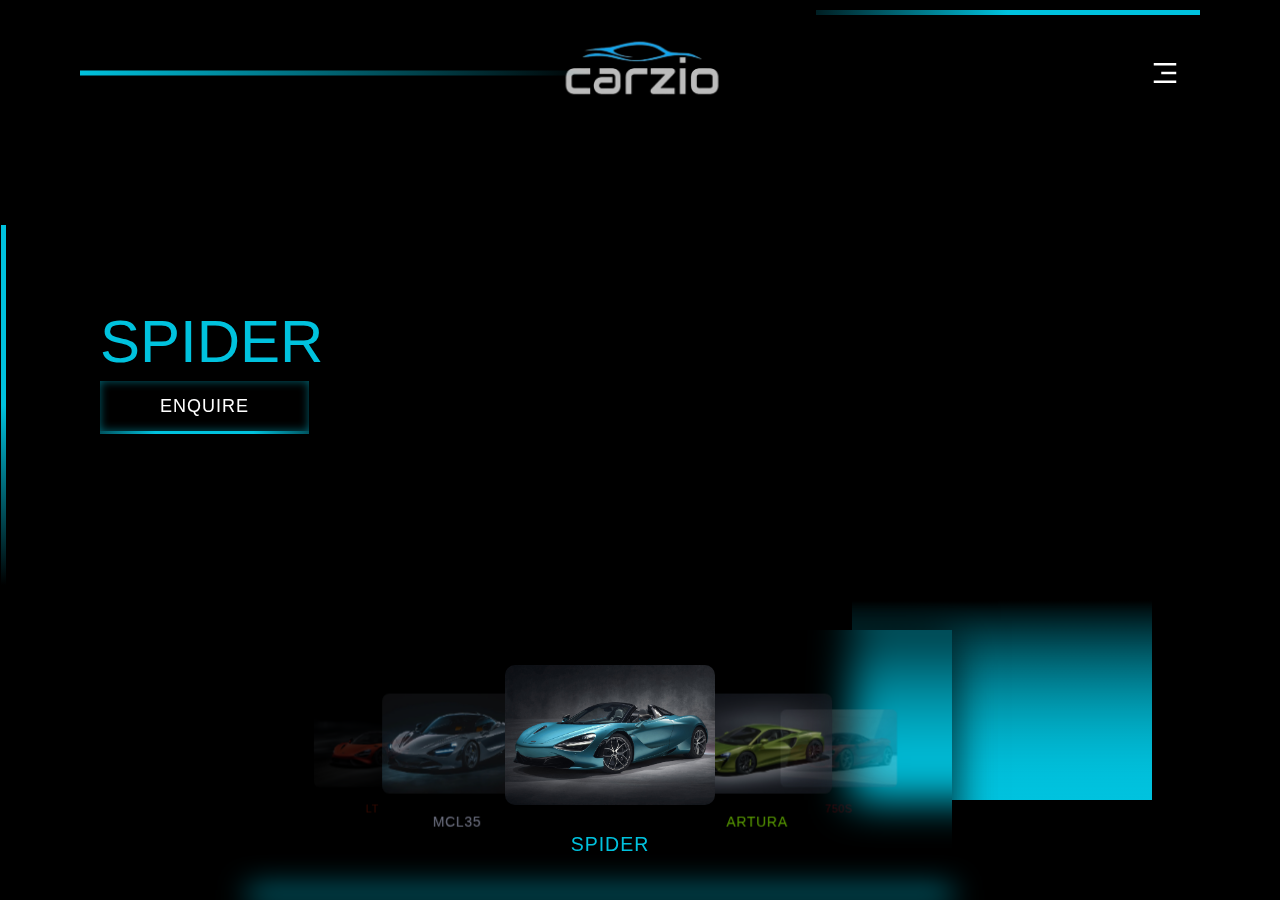
==== index.html @ 2d52933a "Update index.html" ====
<!DOCTYPE html>
<html lang="en">
<head>
    <meta charset="UTF-8">
    <meta name="viewport" content="width=device-width, initial-scale=1.0">
    
   
    <link 
    rel="stylesheet" 
    href="https://cdnjs.cloudflare.com/ajax/libs/materialize/1.0.0/css/materialize.min.css"
    />
  <link 
    rel="stylesheet" 
    href="https://cdn.jsdelivr.net/npm/bootstrap-icons@1.11.1/font/bootstrap-icons.css"
    integrity="sha384-4LISF5TTJX/fLmGSxO53rV4miRxdg84mZsxmO8Rx5jGtp/LbrixFETvWa5a6sESd" 
    crossorigin="anonymous"
    />

   <link rel="stylesheet" type="text/css" href="style.css"/>
  <title>Carzio</title>
</head>
<body>
    
    <header>
        <span class="year">2024</span>
        <a href="/" class="logo"><img src="imagenes/CARZIO logo.png" alt="logo"></a>
        <a href="#" class="menu" onclick="toggleMenu()"></a>
    </header>

    <div class="banner">
        <ul class="nav">
            <li><a href="index.html">Inicio</a></li>
            <li><a href="analisis.html">Analisis</a></li>
            <li><a href="metodos.html">Metodos</a></li>
            <li><a href="arquitectura.html">Arquitectura</a></li>
        </ul>

        <div class="bg-video-list">
            <video class="bg-video mclaren-1 active"
            src="imagenes/mclaren-1.mp4"
            autoplay
            toop
            muted
            ></video>

            <video class="bg-video mclaren-2"
            src="imagenes/mclaren-2.mp4"
            autoplay
            toop
            muted
            ></video>

            <video class="bg-video mclaren-3"
            src="imagenes/mclaren-3.mp4"
            autoplay
            toop
            muted
            ></video>

            <video class="bg-video mclaren-4"
            src="imagenes/mclaren-4.mp4"
            autoplay
            toop
            muted
            ></video>

            <video class="bg-video mclaren-5"
            src="imagenes/mclaren-5.mp4"
            autoplay
            toop
            muted
            ></video>
        </div>

        <div class="content">
            
            <h3 class="model mclaren-1 active">Spider</h3>
            <h3 class="model mclaren-2" style="color: #92ff00;">Artura</h3>
            <h3 class="model mclaren-3" style="color: #ff0015;">750s</h3>
            <h3 class="model mclaren-4" style="color: #ff2e00;">Lt</h3>
            <h3 class="model mclaren-5" style="color: #bbc0dd;">MCL35</h3>
           
            <a href="#">Enquire</a>
        </div>

        <div class="screen">
            <div class="shadow"></div>
            <div>
                <span style="--i: 0">
                <video class="trailer mclaren-1 screen-video active"
                src="imagenes/mclaren-1.mp4"
                autoplay
                loop
                muted
                ></video>

                <video class="trailer mclaren-2 screen-video"
                src="imagenes/mclaren-2.mp4"
                autoplay
                loop
                muted
                ></video>

                <video class="trailer mclaren-3 screen-video"
                src="imagenes/mclaren-3.mp4"
                autoplay
                loop
                muted
                ></video>

                <video class="trailer mclaren-4 screen-video"
                src="imagenes/mclaren-4.mp4"
                autoplay
                loop
                muted
                ></video>

                <video class="trailer mclaren-5 screen-video"
                src="imagenes/mclaren-5.mp4"
                autoplay
                loop
                muted
                ></video>
            </span>
                <span style="--i: 1">
                <video src="imagenes/trailer-1.mp4" 
                class="screen-video"
                autoplay
                loop
                muted
                ></video>
                </span>
                <span style="--i: 2">
                    <video src="imagenes/trailer-2.mp4" 
                    class="screen-video"
                    autoplay
                    loop
                    muted
                    ></video></span>
                <span style="--i: 3">
                    <video src="imagenes/trailer-3.mp4" 
                    class="screen-video"
                    autoplay
                    loop
                    muted
                    ></video></span>
            </div>
        </div>
        <div class="gallery">
            <div class="carousel">
                <a class="carousel-item" href="#" onclick="changeVideo('mclaren-1');">
                    <img src="imagenes/mclaren-1.jpg" alt="">
                    <h4>SPIDER</h4>
                </a>
                <a class="carousel-item" href="#"  onclick="changeVideo('mclaren-2');">
                    <img src="imagenes/mclaren-2.jpg" alt="">
                    <h4 style="color: #92ff00;">ARTURA</h4>
                </a>
                <a class="carousel-item" href="#"  onclick="changeVideo('mclaren-3');">
                    <img src="imagenes/mclaren-3.jpeg" alt="">
                    <h4 style="color: #ff0015;">750S</h4>
                </a>
                <a class="carousel-item" href="#"  onclick="changeVideo('mclaren-4');">
                    <img src="imagenes/mclaren-4.jpeg" alt="">
                    <h4 style="color: #ff2e00;">LT</h4>
                </a>
                <a class="carousel-item" href="#"  onclick="changeVideo('mclaren-5');">
                    <img src="imagenes/mclaren-5.jpeg" alt="">
                    <h4 style="color: #bbc0dd;">MCL35</h4>
                </a>
            </div>
        </div>
    </div>
    <ul class="sci">
        <li><a href="#"><i class="bi bi-facebook"></i></a></li>
        <li><a href="#"><i class="bi bi-instagram"></i></a></li>
        <li><a href="#"><i class="bi bi-whatsapp"></i></a></li>
    </ul>
    <script src="https://code.jquery.com/jquery-3.7.1.js"></script>
    <script src="https://cdnjs.cloudflare.com/ajax/libs/materialize/1.0.0/js/materialize.min.js"></script>
    <script src="scriptmain.js"></script>
    <script type="text/javascript">
    $(document).ready(function(){
        $('.carousel').carousel();
      });
    </script>
</body>
</html>
---- style.css ----
@import url('https://fonts.googleapis.com/css2?family=Racing+Sans+One&display=swap');
*{
    margin: 0;
    padding: 0;
    box-sizing: border-box;   
}

:root{
    --primary: #00c2de;
}

body {
    background: #000000;
    font-family: 'Roboto', sans-serif;
}

header{
    position: absolute;
    top: 0;
    left: 0;
    width: 100%;
    display: flex;
    justify-content: space-between;
    align-items: center;
    padding: 30px 100px;
    z-index: 1000;
}

header::after {
    position: absolute;
    content: '';
    top: 50%;
    transform: translateY(-50%);
    left: 80px;
    height: 5px;
    width: 40%;
    background: linear-gradient(90deg, var(--primary),transparent);
}

.logo {
    font-size: 30px;
    color: #ffffff;
}

.logo img {
    max-width: 200px;
    filter: invert(1);
    align-content: center;
}



header .menu {
    position: relative;
    height: 30px;
    width: 30px;
    background: url(imagenes/menu-3-fill.png) no-repeat;
    background-size: 30px;
    background-position: center;
    filter: invert(1);
    cursor: pointer;
}

header .menu.active {
    position: relative;
    height: 30px;
    width: 30px;
    background: url(imagenes/close-line.png) no-repeat;
    background-size: 30px;
    background-position: center;
    filter: invert(1);
    cursor: pointer;
}

.nav {
    z-index: 200;
    position: absolute;
    right: 80px;
    top: 0;
    width: 30%;
    height: 15px;
    border-bottom: 5px solid;
    border-image: linear-gradient(
        90deg, 
        transparent, 
        var(--primary), 
        var(--primary)
        )
        30;
        background: transparent;
        box-shadow: 0 0 40px rgba(0, 0, 0, 0.5);
        backdrop-filter: blur(20px);
        display: flex;
        justify-content: center;
        align-items: center;
        transition: 1s;
        transform-origin: right;
}

.nav.active {
    top: 100px;
    width: 40%;
    height: 100px;
    border-top: 5px solid;
    border-image: linear-gradient(
        90deg, 
        transparent, 
        var(--primary), 
        var(--primary),
        transparent
        )
        30;
    border-bottom: none;
}

.nav li{
    position: relative;
    list-style: none;
    opacity: 0;
    visibility: hidden;
    transform: translateY(-100px);
    transition: 0.5s;
}

.nav.active li {
    transform: translateY(0);
    visibility: visible;
    opacity: 1;
}

.nav li a {
    text-decoration: none;
    display: inline-flex;
    align-items: center;
    justify-content: center;
    color: #ffffff;
    text-transform: uppercase;
    font-weight: 200;
    letter-spacing: 1px;
    padding: 8px 20px;
    transition: 0.2s;
    cursor: pointer;
}

.nav li a:hover {
    box-shadow: inset 0 0 20px rgba(0, 194, 222, 0.5);
}

.banner {
    position: relative;
    width: 100%;
    min-height: 100vh;
    padding: 0 100px;
    display: flex;
    justify-content: flex-start;
    align-items: center;
    overflow: hidden;
    transition: 0.5s;
}

.banner::after {
    position: absolute;
    content: '';
    top: 0;
    left: 0;
    right: 0;
    bottom: 0;
    width: 100%;
    height: 100%;
    background: radial-gradient(
        rgba(0,0,0,0.1),
        rgba(0,0,0,0.3),
        rgba(0,0,0,0.6),
        rgba(0,0,0,0.9),
    );
}

.banner::before {
    position: absolute;
    content: '';
    top: 25%;
    left: 1px;
    width: 5px;
    height: 40%;
    background: linear-gradient(var(--primary), var(--primary), transparent);
    z-index: 100;
}

.banner .bg-video {
    display: none;
    position: absolute;
    content: '';
    top: 0;
    left: 0;
    width: 100%;
    height: 100%;
    object-fit: cover;
    object-position: right;
}

.banner .bg-video.active {
    display: block;
}

.banner .content {
    position: relative;
    max-width: 700px;
    padding-bottom: 200px;
    z-index: 100;
}

.banner .content h1 {
    font-family: 'Racing Sans One', cursive;
    font-size: 10em;
    color: #ffffff;
    font-weight: 500;
    line-height: 0.8em;
    letter-spacing: 5px;
}

.banner .content .model {
    font-size: 4em;
    text-transform: uppercase;
    color: var(--primary);
    display: none;
}

.banner .content .model.active {
    display: block;
}

.banner .content p {
    color: #ffffff;
    font-size: 200;
    letter-spacing: 1px;
    margin-bottom: 50px;
}

.banner .content a {
    position: relative;
    width: 200px;
    color: #ffffff;
    text-decoration: none;
    padding: 15px 60px;
    background: transparent;
    border-bottom: 3px solid;
    border-image: linear-gradient(
        90deg,
        transparent,
        var(--primary),
        var(--primary),
        transparent
    )
    30;
    box-shadow: inset 0 0 10px rgba(0, 194, 222, 0.5);
    backdrop-filter: blur(20px);
    text-transform: uppercase;
    font-size: 1.2em;
    font-weight: 300;
    letter-spacing: 1px;
    transition: 0.5s;
}

.banner .content a:hover {
    box-shadow: inset 0 0 50px rgba(0, 194, 222, 0.5);
}

.banner .screen {
    position: absolute;
    right: 10%;
    bottom: 100px;
    width: 300px;
    height: 200px;
    transform-style: preserve-3d;
    animation: animate 30s linear infinite;
    z-index: 100;
}

@keyframes animate {
    0%{
        transform: rotateX(-30deg) rotateY(0deg);
    }
    100%{
        transform: rotateX(-30deg) rotateY(360deg);
    }
}

.screen div {
    position: absolute;
    top: 0;
    left: 0;
    width: 100%;
    height: 100%;
    transform-style: preserve-3d;
}

.screen div span {
    position: absolute;
    top: 0;
    left: 0;
    width: 100%;
    height: 100%;
    overflow: hidden;
    background: linear-gradient(transparent, var(--primary));
    transform: rotateY(calc(90deg * var(--i))) translateZ(150px);
}

.shadow {
    position: absolute;
    content: '';
    top: 0;
    left: 0;
    width: 300px;
    height: 200px;
    background: var(--primary);
    transform: rotateX(-90deg) translateZ(150px);
    filter: blur(20px);
    box-shadow: 0 0 120px rgba(0, 194, 222, 0.2),
    0 0 120px rgba(0, 194, 222, 0.4)
    0 0 120px rgba(0, 194, 222, 0.6)
    0 0 120px rgba(0, 194, 222, 0.8)
    0 0 120px rgba(0, 194, 222, 1);
}

.screen div span video {
    position: absolute;
    bottom: 0;
    height: 75%;
    width: 100%;
    transition: 0.5s;
    object-fit: cover;
    object-position: center;
}

.trailer {
    display: none;
}

.trailer.active {
    display: block;
}

.banner .gallery {
    position: absolute;
    left: 600px;
    bottom: 0;
    transform: translateX(-50%);
    width: 55%;
    height: 30%;
    z-index: 100;
    background: transparent;
    box-shadow: 0px 10px 40px rgba(0, 0, 0, 0.5),
    0px -10px 40px rgba(0, 0, 0, 0.5);
    backdrop-filter: blur(20px);
    display: flex;
    justify-content: center;
    align-items: center;
}

.banner .gallery::before {
    position: absolute;
    content: '';
    left: 0;
    bottom: 0;
    height: 10px;
    width: 100%;
    background: var(--primary);
    filter: blur(15px);
}

.banner .gallery .carousel {
    width: 100%;
    height: 100%;
}

.carousel .carousel-item {
    margin: 0 10px;
    width: 210px;
    cursor: pointer;
}

.carousel .carousel-item img {
    border-radius: 10px;
    object-fit: cover;
    object-position: center;
}

.carousel .carousel-item h4 {
    text-align: center;
    color: var(--primary);
    font-size: 1.3em;
    font-weight: 300;
    letter-spacing: 1px;
}

.sci {
    position: absolute;
    top: 50%;
    right: 100px;
    transform: translateY(-50%);
    display: flex;
    flex-direction: column;
    justify-content: center;
    align-items: center;
    gap: 10px;
}

.sci li {
    list-style: none;
}

.sci li a {
    text-decoration: none;
    color: #ffffff;
    font-size: 1.2em;
    transition: 0.3s;
}

.sci li a:hover {
    color: var(--primary);
}
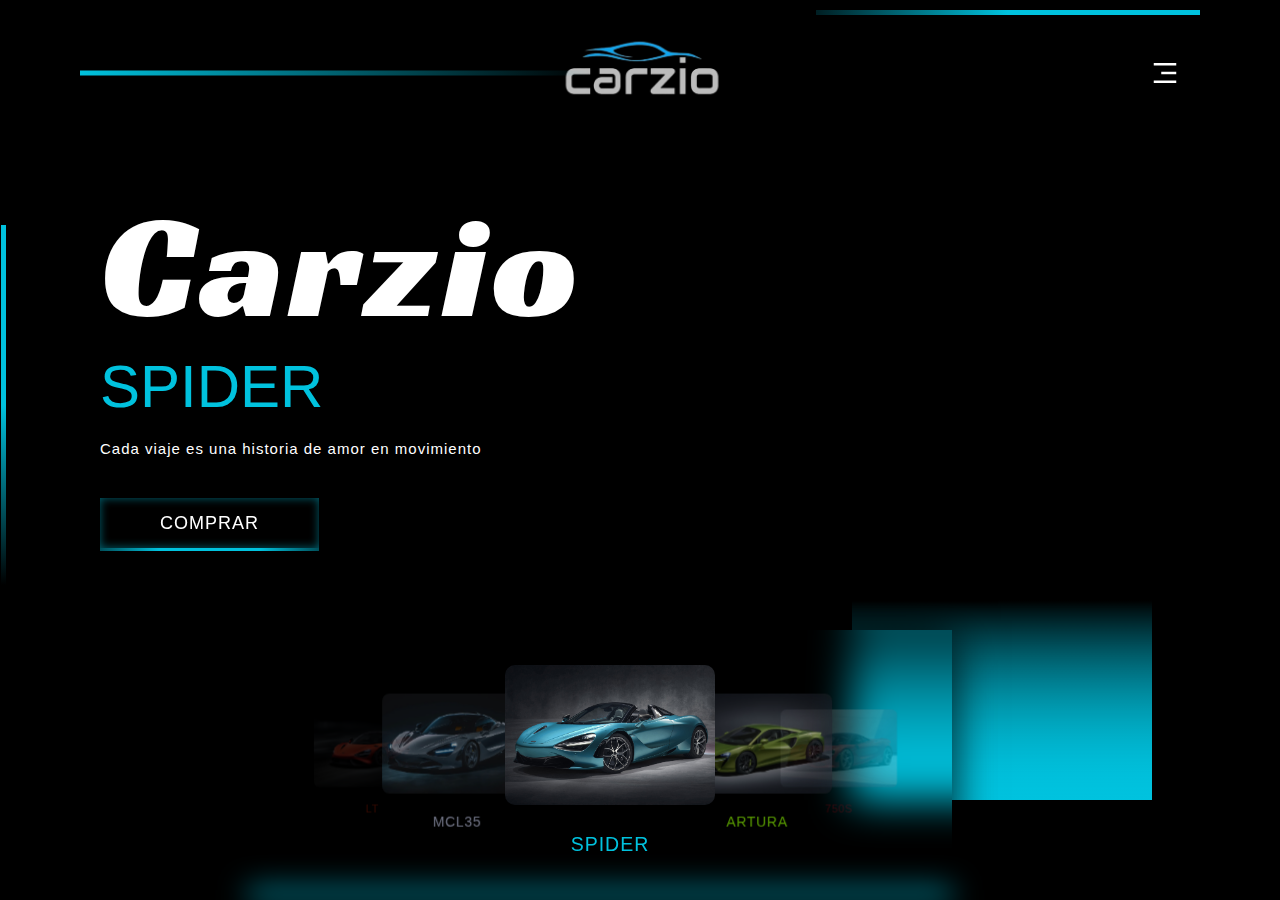
==== commit 69ea852f: "Update index.html" ====
--- a/index.html
+++ b/index.html
@@ -71,18 +71,18 @@
             muted
             ></video>
         </div>
-
         <div class="content">
-            
+            <h1>Carzio</h1>
             <h3 class="model mclaren-1 active">Spider</h3>
             <h3 class="model mclaren-2" style="color: #92ff00;">Artura</h3>
             <h3 class="model mclaren-3" style="color: #ff0015;">750s</h3>
             <h3 class="model mclaren-4" style="color: #ff2e00;">Lt</h3>
             <h3 class="model mclaren-5" style="color: #bbc0dd;">MCL35</h3>
-           
-            <a href="#">Enquire</a>
+            <p>
+                Cada viaje es una historia de amor en movimiento
+            </p>
+            <a href="#">Comprar</a>
         </div>
-
         <div class="screen">
             <div class="shadow"></div>
             <div>
@@ -178,7 +178,7 @@
     </ul>
     <script src="https://code.jquery.com/jquery-3.7.1.js"></script>
     <script src="https://cdnjs.cloudflare.com/ajax/libs/materialize/1.0.0/js/materialize.min.js"></script>
-    <script src="scriptmain.js"></script>
+    <script src="script.js"></script>
     <script type="text/javascript">
     $(document).ready(function(){
         $('.carousel').carousel();
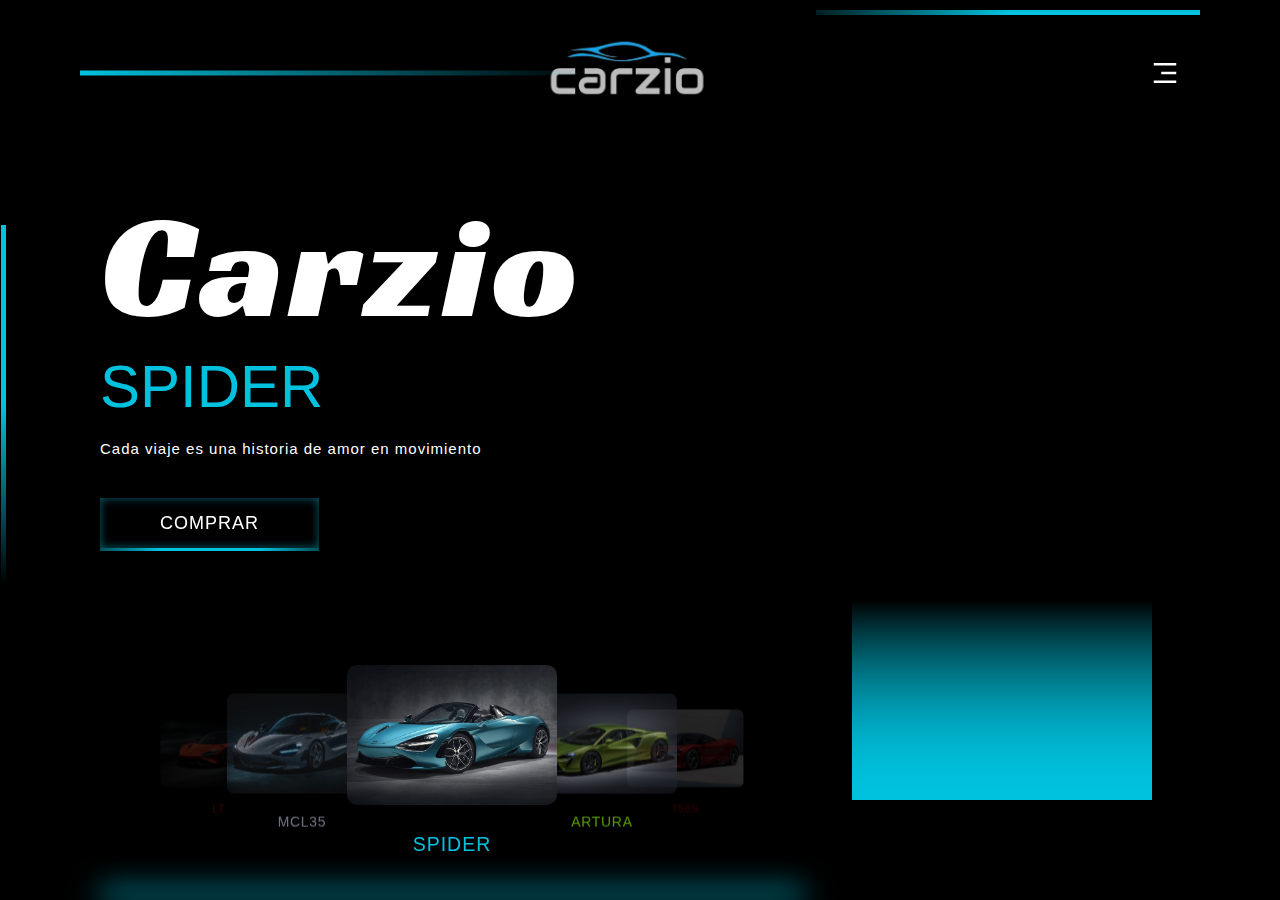
==== commit a39be4b1: "Update index.html" ====
--- a/index.html
+++ b/index.html
@@ -22,7 +22,7 @@
 <body>
     
     <header>
-        <span class="year">2024</span>
+        <span class="year">.</span>
         <a href="/" class="logo"><img src="imagenes/CARZIO logo.png" alt="logo"></a>
         <a href="#" class="menu" onclick="toggleMenu()"></a>
     </header>
@@ -178,7 +178,7 @@
     </ul>
     <script src="https://code.jquery.com/jquery-3.7.1.js"></script>
     <script src="https://cdnjs.cloudflare.com/ajax/libs/materialize/1.0.0/js/materialize.min.js"></script>
-    <script src="script.js"></script>
+    <script src="scriptmain.js"></script>
     <script type="text/javascript">
     $(document).ready(function(){
         $('.carousel').carousel();
--- a/style.css
+++ b/style.css
@@ -1,4 +1,5 @@
 @import url('https://fonts.googleapis.com/css2?family=Racing+Sans+One&display=swap');
+
 *{
     margin: 0;
     padding: 0;
@@ -195,7 +196,7 @@
     width: 100%;
     height: 100%;
     object-fit: cover;
-    object-position: right;
+    object-position: center;
 }
 
 .banner .bg-video.active {
@@ -342,9 +343,9 @@
 
 .banner .gallery {
     position: absolute;
-    left: 600px;
+    content: '';
+    left: 100px;
     bottom: 0;
-    transform: translateX(-50%);
     width: 55%;
     height: 30%;
     z-index: 100;
@@ -374,7 +375,6 @@
 }
 
 .carousel .carousel-item {
-    margin: 0 10px;
     width: 210px;
     cursor: pointer;
 }
@@ -419,3 +419,75 @@
 .sci li a:hover {
     color: var(--primary);
 }
+
+@media (max-width: 600px) {
+    header{
+        padding: 20px 50px;
+        flex-direction: column;
+        flex-wrap: wrap;
+        justify-content: center;
+        gap: 5px;
+
+    }
+    header::after{
+        left: 50%;
+        transform: translate(-50%, -50%);
+        background: var(--primary);
+    }
+
+    .logo {
+        margin-top: 10px;
+    }
+
+    .nav {
+        right: 0;
+        width: 100%;
+    }
+
+    .nav.active {
+        right: 0;
+        top: 0;
+        width: 100vw;
+        height: 100vh;
+        display: flex;
+        flex-direction: column;
+        border: none;
+    }
+
+    .banner {
+        padding: 50px 30px 100px;
+    }
+
+    .banner .content {
+        position: relative;
+        max-width: 700px;
+        padding: 50px 0 100px;
+    }
+
+    .banner .content h1 {
+        font-size: 5em;
+    }
+
+    .banner.content .model {
+        font-size: 2em;
+    }
+
+    .banner .content a {
+        width: 150px;
+        padding: 10px 15px;
+    }
+
+    .banner .screen {
+        display: none;
+    }
+
+    .banner .gallery {
+        width: 100%;
+        left: 0;
+    }
+
+    .sci {
+        right: 20px;
+
+    }
+}
